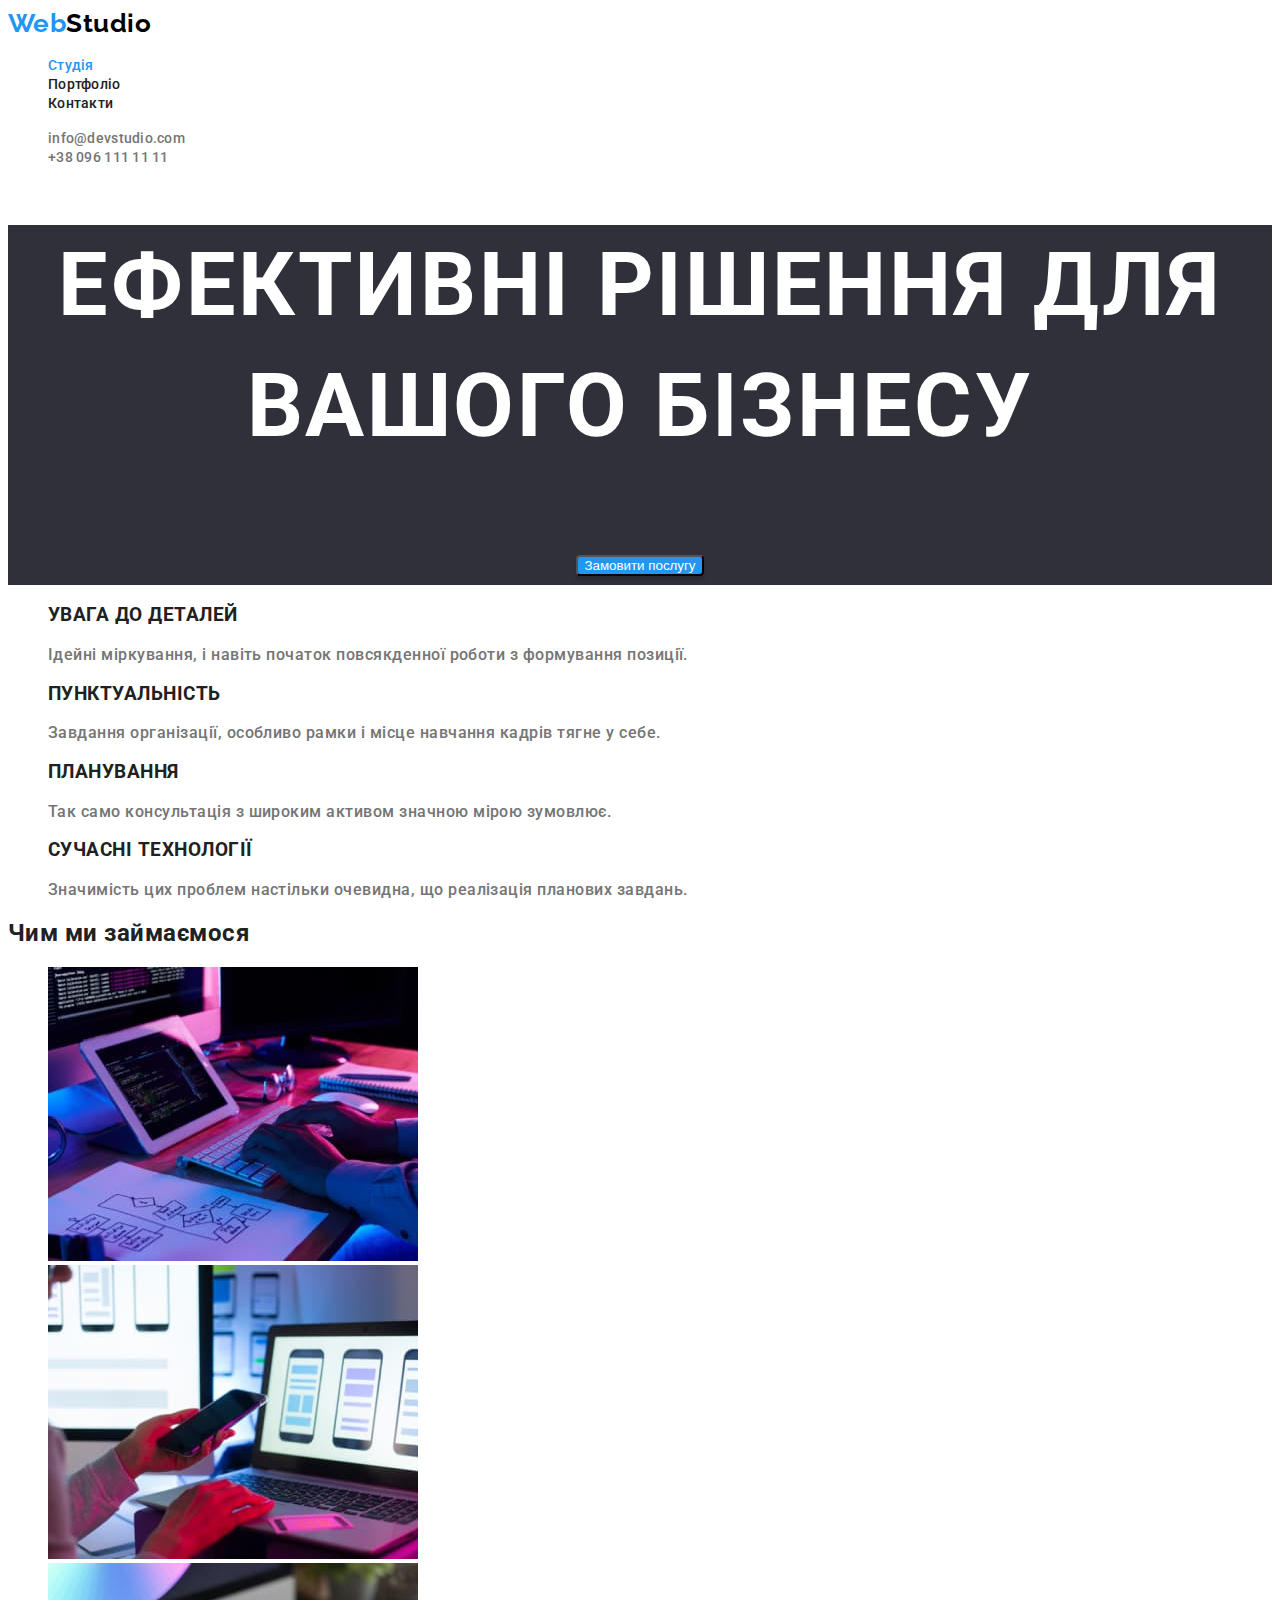
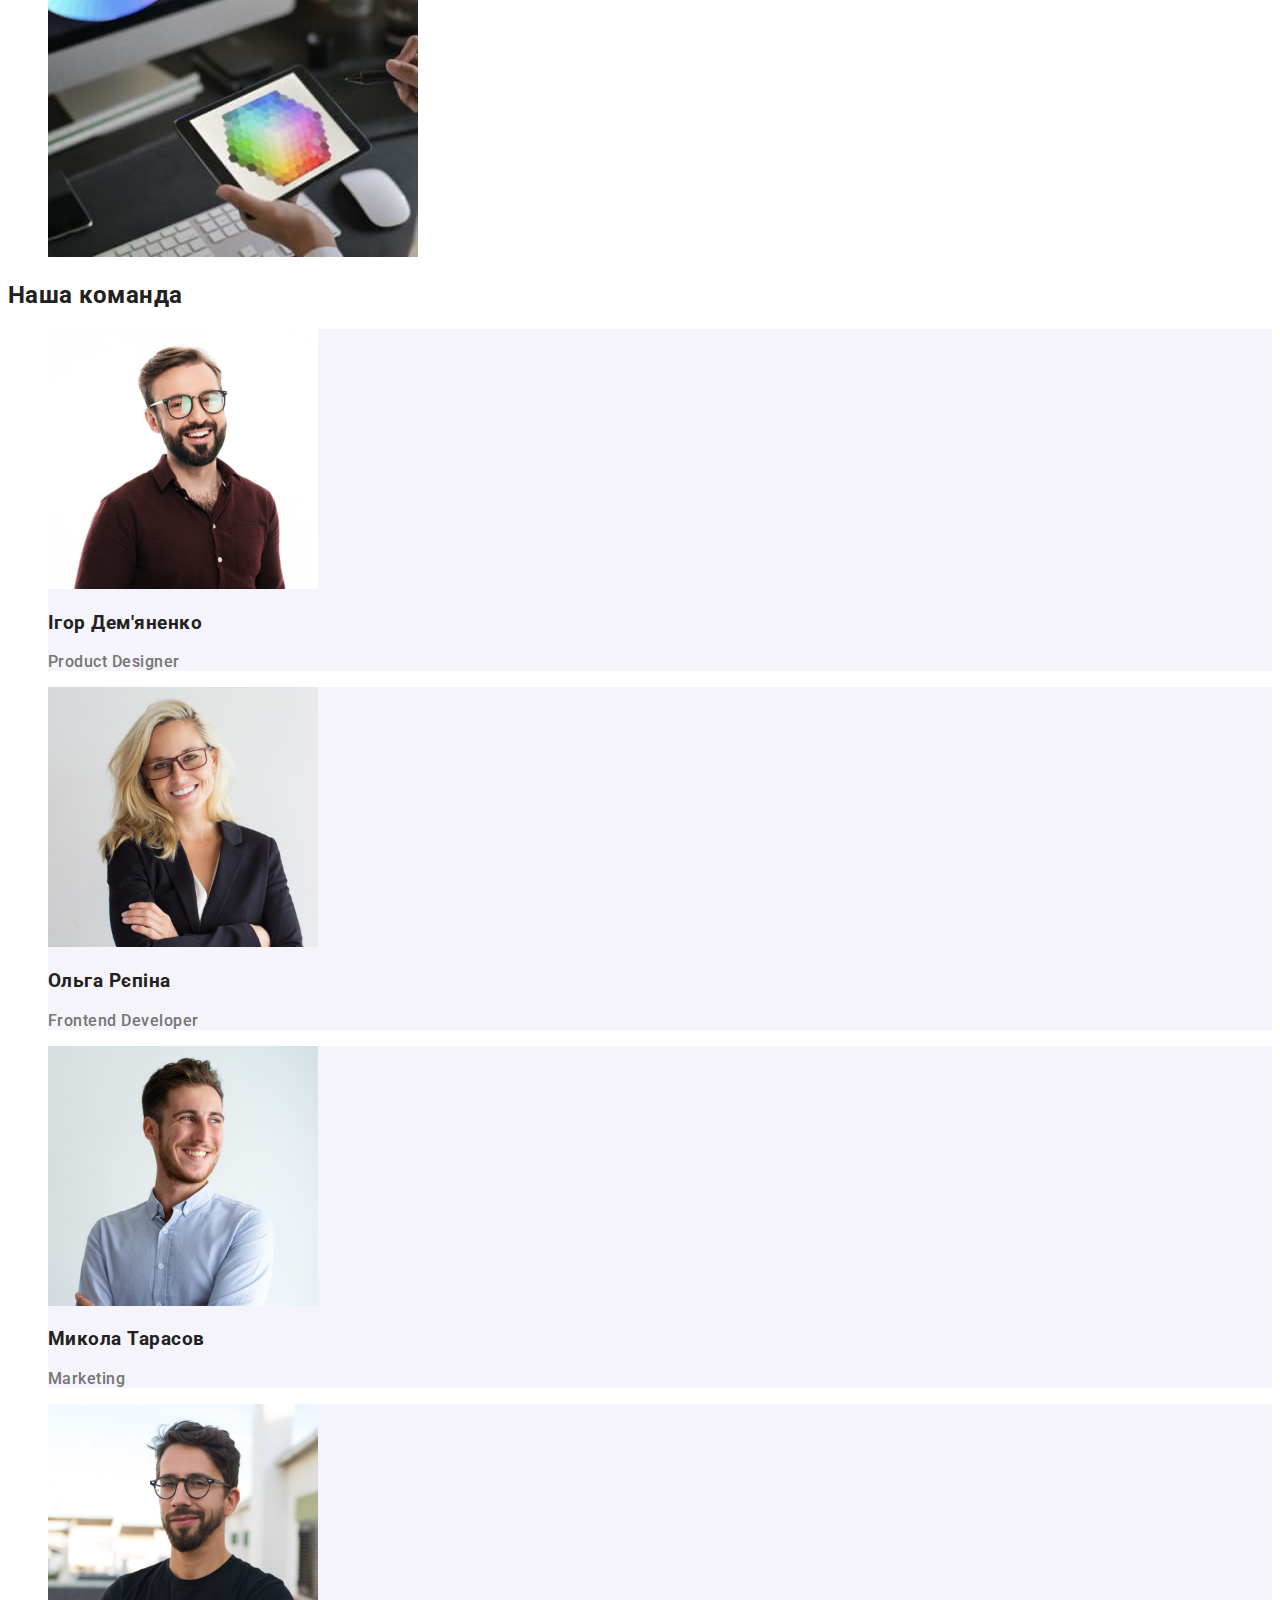
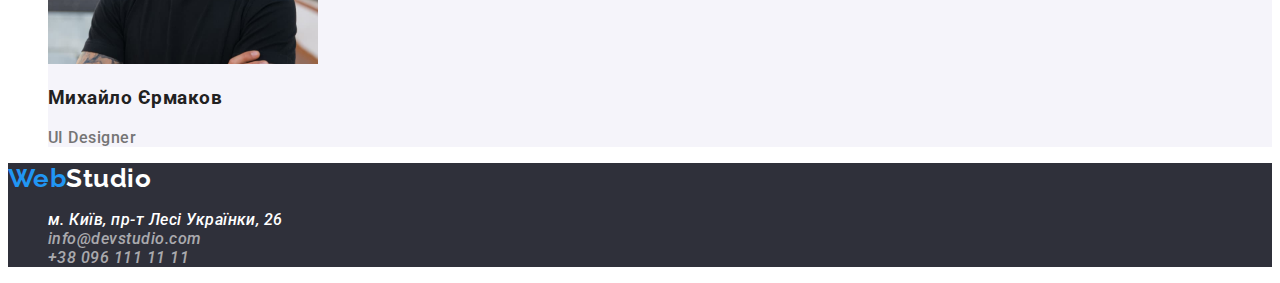
==== index.html @ fc3c2292 "navigation-prblm" ====
<!DOCTYPE html>
<html lang="uk">
  <head>
    <meta charset="UTF-8" />
    <meta http-equiv="X-UA-Compatible" content="IE=edge" />
    <meta name="viewport" content="width=device-width, initial-scale=1.0" />
    <title>WebStudio</title>
    <link rel="stylesheet" href="./css/styles.css" />
    <link rel="preconnect" href="https://fonts.googleapis.com" />
    <link rel="preconnect" href="https://fonts.gstatic.com" crossorigin />
    <link
      href="https://fonts.googleapis.com/css2?family=Raleway:wght@700&family=Roboto:wght@400;500;700;900&display=swap"
      rel="stylesheet"
    />
  </head>
  <body class="page">
    <header class="page-header">
      <a class="logo link" lang="en" href="./index.html">
        <span class="first-part-logo">Web</span
        ><span class="second-part-logo">Studio</span></a
      >
      <nav class="page-nav">
        <ul class="menu list">
          <li>
            <a class="menu-link link current" href="./index.html">Студія</a>
          </li>
          <li>
            <a class="menu-link link" href="./portfolio.html ">Портфоліо</a>
          </li>
          <li><a class="menu-link link" href="#Contacts">Контакти</a></li>
        </ul>
      </nav>

      <ul class="auth-nav list">
        <li>
          <a class="auth-nav-link link" href="mailto:info@devstudio.com"
            >info@devstudio.com</a
          >
        </li>
        <li>
          <a class="auth-nav-link link" href="tel:+380961111111"
            >+38 096 111 11 11</a
          >
        </li>
      </ul>
    </header>

    <main>
      <!-- Hero -->
      <section class="hero">
        <h1>Ефективні рішення для вашого бізнесу</h1>
        <button class="btn" type="button">Замовити послугу</button>
      </section>
      <!-- Benefits -->
      <section class="benefits-section">
        <h2 class="visually-hidden">Наші переваги</h2>
        <ul class="benefits list">
          <li>
            <h3 class="benefits-title">УВАГА ДО ДЕТАЛЕЙ</h3>
            <p>
              Ідейні міркування, і навіть початок повсякденної роботи з
              формування позиції.
            </p>
          </li>
          <li>
            <h3 class="benefits-title">ПУНКТУАЛЬНІСТЬ</h3>
            <p>
              Завдання організації, особливо рамки і місце навчання кадрів тягне
              у себе.
            </p>
          </li>
          <li>
            <h3 class="benefits-title">ПЛАНУВАННЯ</h3>
            <p>
              Так само консультація з широким активом значною мірою зумовлює.
            </p>
          </li>
          <li>
            <h3 class="benefits-title">СУЧАСНІ ТЕХНОЛОГІЇ</h3>
            <p>
              Значимість цих проблем настільки очевидна, що реалізація планових
              завдань.
            </p>
          </li>
        </ul>
      </section>
      <!-- Works -->
      <section class="works-section">
        <h2 class="works-title">Чим ми займаємося</h2>
        <ul class="list">
          <li><img src="./images/image1.jpg" alt="Розробка коду" /></li>
          <li><img src="./images/image2.jpg" alt="Оптимізація сайту" /></li>
          <li><img src="./images/image3.jpg" alt="Дизайн сайту" /></li>
        </ul>
      </section>
      <!-- Team -->
      <section class="team-section">
        <h2 class="team-title">Наша команда</h2>

        <ul class="list">
          <li class="worker">
            <img
              src="./images/employee1.jpg"
              alt="Вродливий працівник в окулярах, працює дизайнером"
              width="270"
            />
            <h3 class="team-title">Ігор Дем'яненко</h3>
            <p lang="en">Product Designer</p>
          </li>
          <li class="worker">
            <img
              src="./images/employee2.jpg"
              alt="Усміхнена фронтент розробник Ольга"
              width="270"
            />
            <h3 class="team-title">Ольга Рєпіна</h3>
            <p lang="en">Frontend Developer</p>
          </li>
          <li class="worker">
            <img
              src="./images/employee3.jpg"
              alt="Щирий Микола, який працює у відділі маректингу "
              width="270"
            />
            <h3 class="team-title">Микола Тарасов</h3>
            <p lang="en">Marketing</p>
          </li>
          <li class="worker">
            <img
              src="./images/employee4.jpg"
              alt="Працівник року, чорноволосий Михайло"
              width="270"
            />
            <h3 class="team-title">Михайло Єрмаков</h3>
            <p lang="en">UI Designer</p>
          </li>
        </ul>
      </section>
    </main>

    <footer class="basement">
      <a class="logo link" lang="en" href="./index.html"
        ><span class="first-part-logo">Web</span
        ><span class="logo-footer">Studio</span></a
      >
      <address class="page-nav">
        <ul id="Contacts" class="list">
          <li>
            <a
              class="location link"
              href="https://goo.gl/maps/CPtrU1FHBa2aNyZL9"
              target="_blank"
              rel="noopener noreferrer nofollow"
              >м. Київ, пр-т Лесі Українки, 26</a
            >
          </li>
          <li>
            <a class="contacts link" href="mailto:info@devstudio.com"
              >info@devstudio.com</a
            >
          </li>
          <li>
            <a class="contacts link" href="tel:+380961111111"
              >+38 096 111 11 11</a
            >
          </li>
        </ul>
      </address>
    </footer>
  </body>
</html>
---- css/styles.css ----
:root {
  --primary-color-text: #757575;
  --secondary-color-text: #212121;
  --accent-color: #2196f3;
  --hero-logo-text: #ffffff;
  --studio-color-text: #000000;
  --secondary-back-color: #2f303a;
  --team-btn-back-color: #f5f4fa;
}
.page {
  background-color: #ffffff;
  color: var(--primary-color-text);
  font-family: "Roboto", sans-serif;
  font-weight: 500;
  letter-spacing: 0.03em;
}
.list {
  list-style: none;
}
.link {
  text-decoration: none;
}
/* Header */

/* Header logo */
.logo {
  font-family: "Raleway", sans-serif;
  font-weight: 700;
  font-size: 26px;
  line-height: 1.2;
}
.first-part-logo {
  color: var(--accent-color);
}
.logo .second-part-logo {
  color: var(--studio-color-text);
}

.page-nav .menu-link.current {
  color: var(--accent-color);
}

/* Header navigation */
.page-nav .menu-link {
  color: var(--secondary-color-text);
  font-size: 14px;
  line-height: 1.1;
  letter-spacing: 0.02em;
}
.page-nav :hover,
.page-nav :focus {
  color: var(--accent-color);
}

.auth-nav-link {
  color: var(--primary-color-text);

  font-weight: 500;
  font-size: 14px;
  line-height: 1.1;
  letter-spacing: 0.02em;
}

.auth-nav :hover,
.auth-nav :focus {
  color: var(--accent-color);
}
/* /Header */

/* Hero */
.hero {
  background-color: var(--secondary-back-color);
  color: var(--hero-logo-text);
  font-weight: 900;
  font-size: 44px;
  line-height: 1.37;
  text-align: center;
  letter-spacing: 0.06em;
  text-transform: uppercase;
}
.hero .btn {
  color: var(--hero-logo-text);
  background-color: #2196f3;
  box-shadow: 0px 4px 4px rgba(0, 0, 0, 0.15);
  border-radius: 4px;
  cursor: pointer;
  
}
/* /Hero */

/* Benefits */
.visually-hidden {
  position: absolute;
  white-space: nowrap;
  width: 1px;
  height: 1px;
  overflow: hidden;
  border: 0;
  padding: 0;
  clip: rect(0 0 0 0);
  clip-path: inset(50%);
  margin: -1px;
}
.benefits-section .benefits-title {
  color: var(--secondary-color-text);
}
/* /Benefits */

/* Works */
.works-section .works-title {
  color: var(--secondary-color-text);
}
/* /Works */

/* Team */
.team-section {
  background-color: var(--team-back-color);
}
.team-section .worker {
  background-color: var(--team-btn-back-color);
}
.team-section .team-title {
  color: var(--secondary-color-text);
}
/* /Team */

/* Basement */
.basement {
  background-color: var(--secondary-back-color);
}
.logo-footer {
  color: var(--hero-logo-text);
}
.location {
  color: var(--hero-logo-text);
}
.contacts {
  color: rgba(255, 255, 255, 0.6);
}
/* /Basement */

/* portfolio-section */

.portfolio-btn {
  color: var(--secondary-color-text);
  background: var(--team-btn-back-color);
  border: none;
  cursor: pointer;
}
.portfolio-btn:hover,
.portfolio-btn:focus {
  background-color: var(--accent-color);
}

.section-icon {
  color: var(--secondary-color-text);
}
.section-icon > .icon-text {
  color: var(--primary-color-text);
}
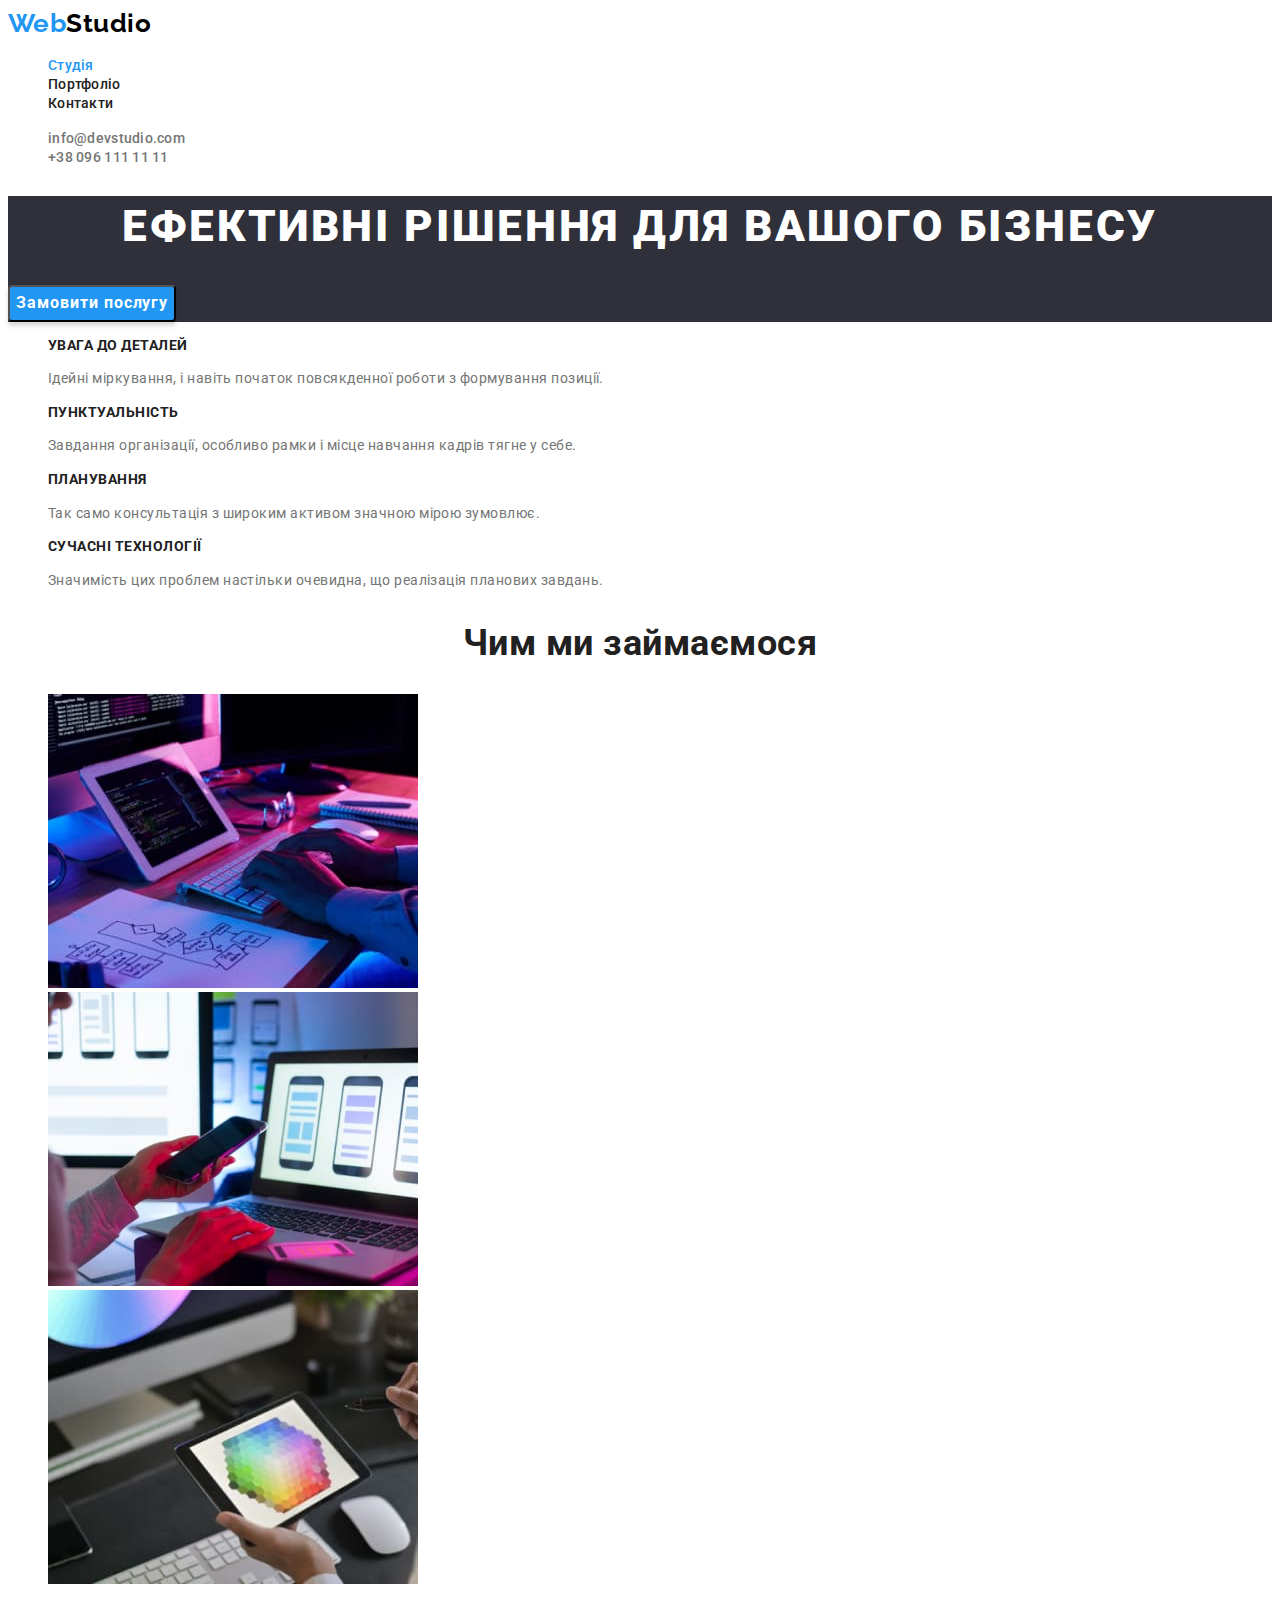
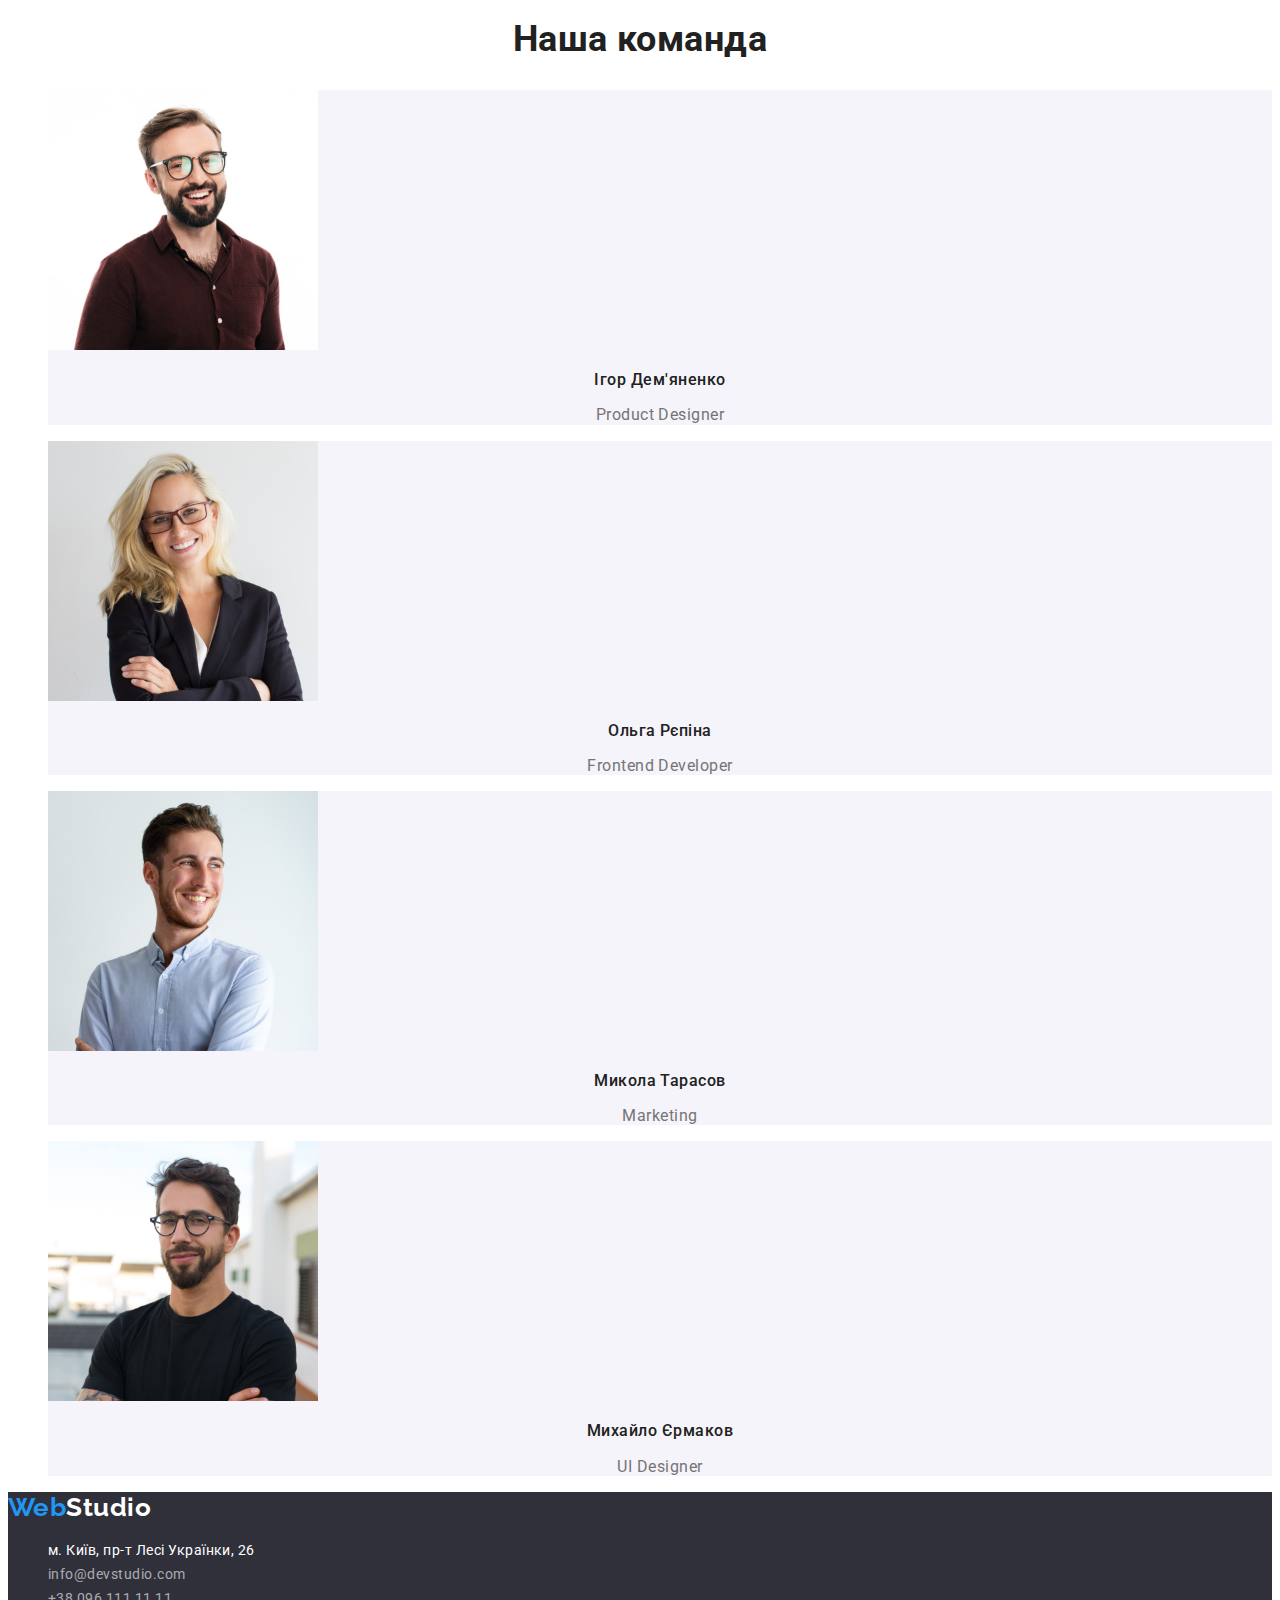
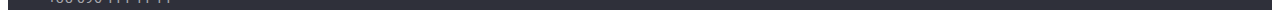
==== commit 72960db5: "ready hw2" ====
--- a/index.html
+++ b/index.html
@@ -13,7 +13,7 @@
       rel="stylesheet"
     />
   </head>
-  <body class="page">
+  <body>
     <header class="page-header">
       <a class="logo link" lang="en" href="./index.html">
         <span class="first-part-logo">Web</span
@@ -48,7 +48,7 @@
     <main>
       <!-- Hero -->
       <section class="hero">
-        <h1>Ефективні рішення для вашого бізнесу</h1>
+        <h1 class="hero-text">Ефективні рішення для вашого бізнесу</h1>
         <button class="btn" type="button">Замовити послугу</button>
       </section>
       <!-- Benefits -->
@@ -57,27 +57,27 @@
         <ul class="benefits list">
           <li>
             <h3 class="benefits-title">УВАГА ДО ДЕТАЛЕЙ</h3>
-            <p>
+            <p class="benefits-text">
               Ідейні міркування, і навіть початок повсякденної роботи з
               формування позиції.
             </p>
           </li>
           <li>
             <h3 class="benefits-title">ПУНКТУАЛЬНІСТЬ</h3>
-            <p>
+            <p class="benefits-text">
               Завдання організації, особливо рамки і місце навчання кадрів тягне
               у себе.
             </p>
           </li>
           <li>
             <h3 class="benefits-title">ПЛАНУВАННЯ</h3>
-            <p>
+            <p class="benefits-text">
               Так само консультація з широким активом значною мірою зумовлює.
             </p>
           </li>
           <li>
             <h3 class="benefits-title">СУЧАСНІ ТЕХНОЛОГІЇ</h3>
-            <p>
+            <p class="benefits-text">
               Значимість цих проблем настільки очевидна, що реалізація планових
               завдань.
             </p>
@@ -104,8 +104,8 @@
               alt="Вродливий працівник в окулярах, працює дизайнером"
               width="270"
             />
-            <h3 class="team-title">Ігор Дем'яненко</h3>
-            <p lang="en">Product Designer</p>
+            <h3 class="names">Ігор Дем'яненко</h3>
+            <p class="position" lang="en">Product Designer</p>
           </li>
           <li class="worker">
             <img
@@ -113,8 +113,8 @@
               alt="Усміхнена фронтент розробник Ольга"
               width="270"
             />
-            <h3 class="team-title">Ольга Рєпіна</h3>
-            <p lang="en">Frontend Developer</p>
+            <h3 class="names">Ольга Рєпіна</h3>
+            <p class="position" lang="en">Frontend Developer</p>
           </li>
           <li class="worker">
             <img
@@ -122,8 +122,8 @@
               alt="Щирий Микола, який працює у відділі маректингу "
               width="270"
             />
-            <h3 class="team-title">Микола Тарасов</h3>
-            <p lang="en">Marketing</p>
+            <h3 class="names">Микола Тарасов</h3>
+            <p class="position" lang="en">Marketing</p>
           </li>
           <li class="worker">
             <img
@@ -131,8 +131,8 @@
               alt="Працівник року, чорноволосий Михайло"
               width="270"
             />
-            <h3 class="team-title">Михайло Єрмаков</h3>
-            <p lang="en">UI Designer</p>
+            <h3 class="names">Михайло Єрмаков</h3>
+            <p class="position" lang="en">UI Designer</p>
           </li>
         </ul>
       </section>
--- a/css/styles.css
+++ b/css/styles.css
@@ -7,7 +7,7 @@
   --secondary-back-color: #2f303a;
   --team-btn-back-color: #f5f4fa;
 }
-.page {
+body {
   background-color: #ffffff;
   color: var(--primary-color-text);
   font-family: "Roboto", sans-serif;
@@ -55,7 +55,6 @@
 .auth-nav-link {
   color: var(--primary-color-text);
 
-  font-weight: 500;
   font-size: 14px;
   line-height: 1.1;
   letter-spacing: 0.02em;
@@ -70,6 +69,8 @@
 /* Hero */
 .hero {
   background-color: var(--secondary-back-color);
+}
+.hero .hero-text {
   color: var(--hero-logo-text);
   font-weight: 900;
   font-size: 44px;
@@ -84,7 +85,14 @@
   box-shadow: 0px 4px 4px rgba(0, 0, 0, 0.15);
   border-radius: 4px;
   cursor: pointer;
-  
+  font-family: inherit;
+  font-weight: 700;
+  font-size: 16px;
+  line-height: 1.9;
+  display: flex;
+  align-items: center;
+  text-align: center;
+  letter-spacing: 0.06em;
 }
 /* /Hero */
 
@@ -103,12 +111,28 @@
 }
 .benefits-section .benefits-title {
   color: var(--secondary-color-text);
+  font-size: 14px;
+  line-height: 1.1;
+  text-transform: uppercase;
+}
+.benefits-section .benefits-text {
+  font-weight: 400;
+  font-size: 14px;
+  line-height: 1.7;
 }
 /* /Benefits */
 
 /* Works */
-.works-section .works-title {
-  color: var(--secondary-color-text);
+.works-section .works-title,
+.team-section .team-title {
+  color: var(--secondary-color-text);
+}
+.works-title,
+.team-title {
+  font-weight: 700;
+  font-size: 36px;
+  line-height: 1.17;
+  text-align: center;
 }
 /* /Works */
 
@@ -119,8 +143,18 @@
 .team-section .worker {
   background-color: var(--team-btn-back-color);
 }
-.team-section .team-title {
-  color: var(--secondary-color-text);
+.team-section .names {
+  color: var(--secondary-color-text);
+  font-weight: 500;
+  font-size: 16px;
+  line-height: 1.2;
+  text-align: center;
+}
+.team-section .position {
+  font-weight: 400;
+  font-size: 16px;
+  line-height: 1.2;
+  text-align: center;
 }
 /* /Team */
 
@@ -133,9 +167,18 @@
 }
 .location {
   color: var(--hero-logo-text);
+  font-style: normal;
+
+  font-weight: 400;
+  font-size: 14px;
+  line-height: 1.7;
 }
 .contacts {
   color: rgba(255, 255, 255, 0.6);
+  font-style: normal;
+  font-weight: 400;
+  font-size: 14px;
+  line-height: 1.7;
 }
 /* /Basement */
 
@@ -146,15 +189,28 @@
   background: var(--team-btn-back-color);
   border: none;
   cursor: pointer;
+  font-size: 16px;
+  line-height: 1.6;
+  text-align: center;
 }
 .portfolio-btn:hover,
 .portfolio-btn:focus {
   background-color: var(--accent-color);
 }
-
-.section-icon {
-  color: var(--secondary-color-text);
+.portfolio-btn:active {
+  color: var(--hero-logo-text);
+}
+
+.section-icon .icon-title {
+  color: var(--secondary-color-text);
+  font-weight: 700;
+  font-size: 18px;
+  line-height: 2;
+  letter-spacing: 0.06em;
 }
 .section-icon > .icon-text {
   color: var(--primary-color-text);
-}
+  font-weight: 400;
+  font-size: 16px;
+  line-height: 1.9;
+}
